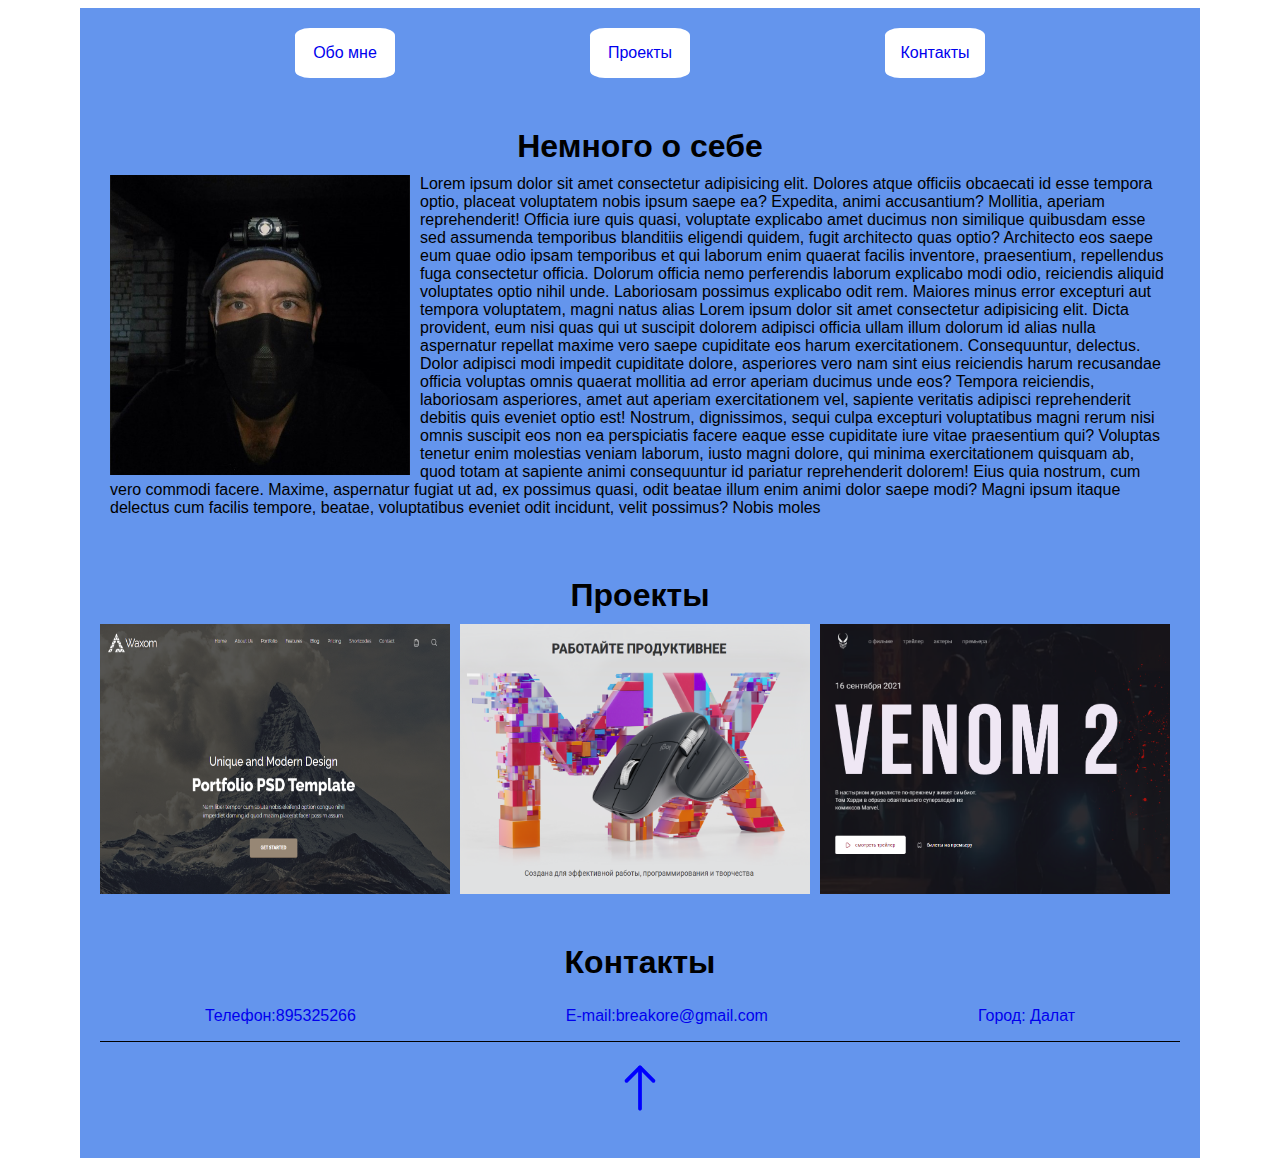
==== index.html @ 4a7ef6a8 "Begin" ====
<!DOCTYPE html>
<html lang="en">

<head>
  <meta charset="UTF-8">
  <meta http-equiv="X-UA-Compatible" content="IE=edge">
  <meta name="viewport" content="width=device-width, initial-scale=1.0">
  <title>Portfolio</title>
  <link rel="stylesheet" href="css/style.css">
</head>

<body>
  <main class="container">
    <header class="header">
      <ul class="header_menu">
        <li><a class="header_menu-list" href="#about">Обо мне</a></li>
        <li><a class="header_menu-list" href="#projects">Проекты</a></li>
        <li><a class="header_menu-list" href="#contacts">Контакты</a></li>
      </ul>
    </header>

    <h1 class="h1">Немного о себе</h1>
    <section class="About" id="about">
      <img class="about_img" align="left" src="img/Portrait.jpg" width="300" height="300" alt="">
      <span class="about_text">Lorem
        ipsum dolor sit amet consectetur adipisicing elit. Dolores atque officiis obcaecati
        id esse tempora
        optio, placeat voluptatem nobis ipsum saepe ea? Expedita, animi accusantium? Mollitia, aperiam reprehenderit!
        Officia iure quis quasi, voluptate explicabo amet ducimus non similique quibusdam esse sed assumenda temporibus
        blanditiis eligendi quidem, fugit architecto quas optio? Architecto eos saepe eum quae odio ipsam temporibus et
        qui laborum enim quaerat facilis inventore, praesentium, repellendus fuga consectetur officia. Dolorum officia
        nemo perferendis laborum explicabo modi odio, reiciendis aliquid voluptates optio nihil unde. Laboriosam
        possimus explicabo odit rem. Maiores minus error excepturi aut tempora voluptatem, magni natus alias
        Lorem ipsum dolor sit amet consectetur adipisicing elit. Dicta provident, eum nisi quas qui ut suscipit dolorem
        adipisci officia ullam illum dolorum id alias nulla aspernatur repellat maxime vero saepe cupiditate eos harum
        exercitationem. Consequuntur, delectus. Dolor adipisci modi impedit cupiditate dolore, asperiores vero nam sint
        eius reiciendis harum recusandae officia voluptas omnis quaerat mollitia ad error aperiam ducimus unde eos?
        Tempora reiciendis, laboriosam asperiores, amet aut aperiam exercitationem vel, sapiente veritatis adipisci
        reprehenderit debitis quis eveniet optio est! Nostrum, dignissimos, sequi culpa excepturi voluptatibus magni
        rerum nisi omnis suscipit eos non ea perspiciatis facere eaque esse cupiditate iure vitae praesentium qui?
        Voluptas tenetur enim molestias veniam laborum, iusto magni dolore, qui minima exercitationem quisquam ab, quod
        totam at sapiente animi consequuntur id pariatur reprehenderit dolorem! Eius quia nostrum, cum vero commodi
        facere. Maxime, aspernatur fugiat ut ad, ex possimus quasi, odit beatae illum enim animi dolor saepe modi? Magni
        ipsum itaque delectus cum facilis tempore, beatae, voluptatibus eveniet odit incidunt, velit possimus? Nobis
        moles</span>

    </section>

    <h1 class="h1">Проекты</h1>
    <section class="projects" id="projects">

      <div class="projects_projects"><a href="psd.html"><img src="img/project2.png" alt="" width="350"
            height="100%"></a>
      </div>
      <div class="projects_projects"><a href="mx.html"><img src="img/project1.png" alt="" width="350" height="100%"></a>
      </div>
      <div class="projects_projects"><a href="venom.html"><img src="img/project3.png" alt="" width="350"
            height="100%"></a>
      </div>
    </section>

    <h1 class="h1">Контакты</h1>
    <section class="contacts" id="contacts">

      <p><a class="header_menu-item" href="tel:895325266">Телефон:895325266</a></p>
      <p><a class="header_menu-item" href="mailto:breakore@gmail.com" target="_blank">E-mail:breakore@gmail.com</a></p>
      <p> <a class="header_menu-item" href="https://g.page/Crazyhousedl?share" target="_blank">Город: Далат</a></p>
    </section>

    <footer class="footer">
      <p>
        <a class="header_menu-item" href="#">
          <svg
            style="shape-rendering:geometricPrecision; text-rendering:geometricPrecision; image-rendering:optimizeQuality; fill-rule:evenodd; clip-rule:evenodd"
            viewBox="0 0 6.82666 6.82666" width="60px" fill="blue" xml:space="preserve"
            xmlns="http://www.w3.org/2000/svg" xmlns:xlink="http://www.w3.org/1999/xlink">


            <path class="fil0"
              d="M3.2 5.76c0,0.117819 0.0955157,0.213335 0.213335,0.213335 0.117819,0 0.213335,-0.0955157 0.213335,-0.213335l0 -4.69334c0,-0.117819 -0.0955157,-0.213335 -0.213335,-0.213335 -0.117819,0 -0.213335,0.0955157 -0.213335,0.213335l0 4.69334z" />
            <path class="fil0"
              d="M1.72962 2.4487c-0.0833031,0.0833031 -0.0833031,0.218366 0,0.301669 0.0833031,0.0833031 0.218366,0.0833031 0.301669,0l1.38204 -1.38204 1.38204 1.38204c0.0833031,0.0833031 0.218366,0.0833031 0.301669,0 0.0833031,-0.0833031 0.0833031,-0.218366 0,-0.301669l-1.53163 -1.53163 -0.00122835 -0.00125984c-0.083311,-0.083311 -0.21839,-0.083311 -0.301701,0l1.5748e-005 1.5748e-005 -1.53288 1.53287z" />

          </svg>
        </a>
      </p>
    </footer>
  </main>


</body>

</html>
---- css/style.css ----
body {
  background-color: white;
}

main {
  max-width: 1080px;
  width: 100%;
  margin: 0 auto;
  padding: 20px;
  background-color: cornflowerblue;
  font-family: Arial, Helvetica, sans-serif;
}

.header {}

.header_menu {
  display: flex;
  justify-content: space-evenly;
  list-style-type: none;
  /* border-bottom: 1px solid black; */
  height: auto;
  margin: 0;
}

.header_menu-list {
  width: 100px;
  height: 50px;
  display: flex;
  justify-content: center;
  align-items: center;
  text-decoration: none;
  /* border: 1px solid black; */
  border-radius: 15%;
  background-color: white;

}

.header_menu-list:hover {
  opacity: 0.5;
}

.header_menu:first-child {
  padding-left: 0px;
}

.header_menu-item {
  text-decoration: none;
  width: auto;
  width: 100px;
  height: 60px;
}

.About {

  padding: 0 10px 10px 10px;
}

.about_img {
  margin: 0 10px 0 0;
}

.about_text {}

.h1 {
  width: 100%;
  text-align: center;
  padding: 50px 0 10px 0;
  margin: 0;
}

.projects {
  display: grid;
  /* grid-template-columns: 1fr 1fr 1fr; */
  grid-template-columns: repeat(auto-fit, 350px);
  grid-gap: 10px;

}

.projects_projects {}

.projects_projects:hover {
  opacity: 0.5;
}

.contacts {
  display: flex;
  justify-content: space-around;
}

.footer {
  border-top: 1px solid black;
  text-align: center;
}

.back {
  text-align: center;
}

@media (max-width: 576px) {

  .contacts {
    flex-direction: column;
    align-items: center;
  }
}
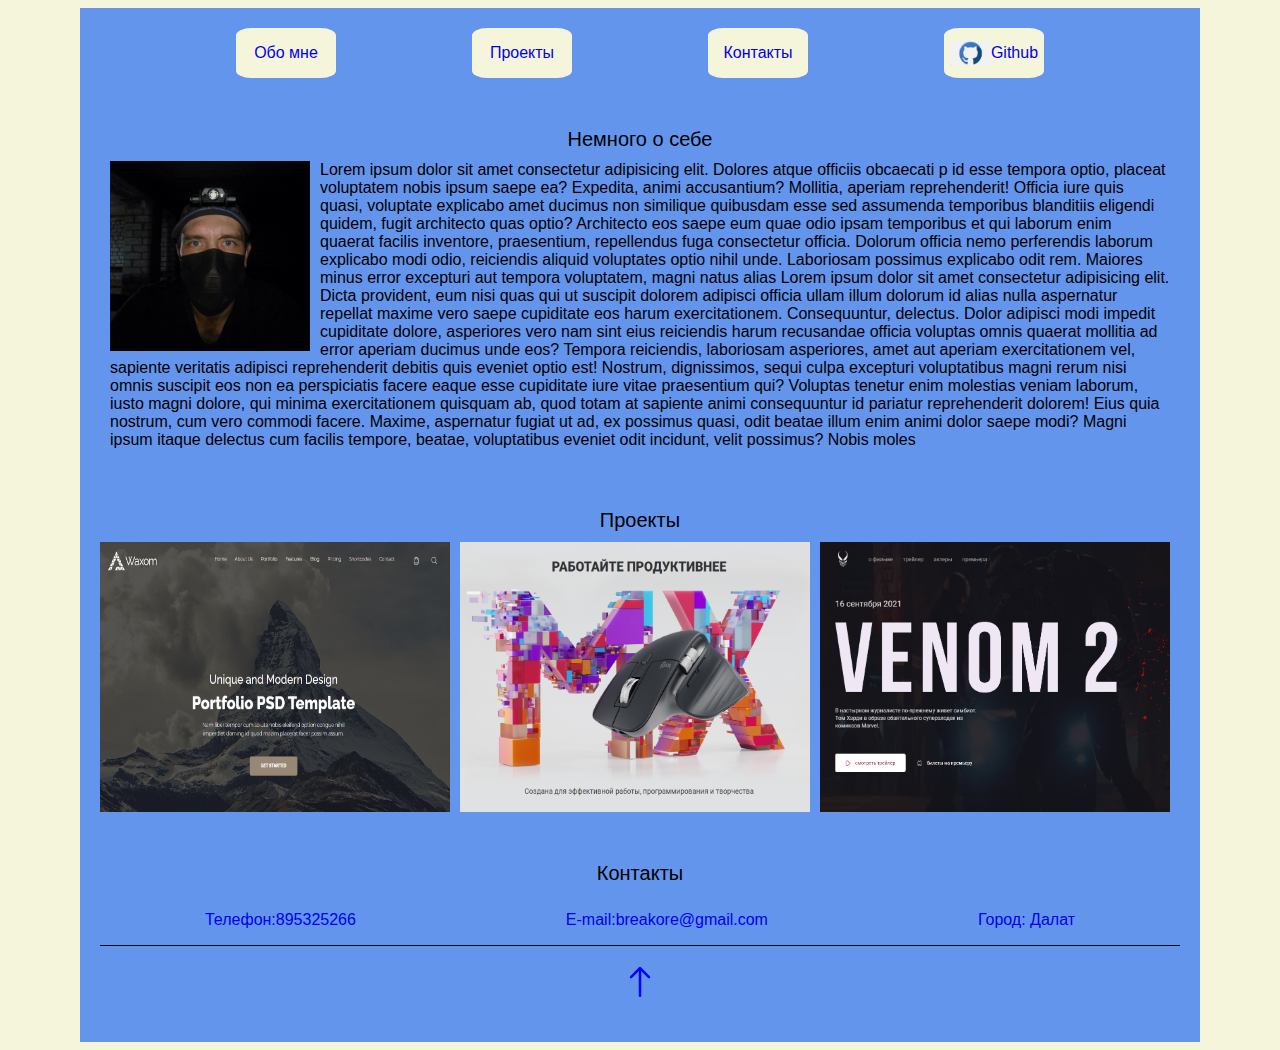
==== commit 2612ded6: "12" ====
--- a/index.html
+++ b/index.html
@@ -16,15 +16,18 @@
         <li><a class="header_menu-list" href="#about">Обо мне</a></li>
         <li><a class="header_menu-list" href="#projects">Проекты</a></li>
         <li><a class="header_menu-list" href="#contacts">Контакты</a></li>
+        <li><a class="header_menu-list" href="https://github.com/breakore?tab=repositories" target="_blank"> <img
+              class="img_git" src="/img/git.png" width="41px" alt="">Github</a>
+        </li>
       </ul>
     </header>
 
-    <h1 class="h1">Немного о себе</h1>
+    <p class="h1">Немного о себе</p>
     <section class="About" id="about">
-      <img class="about_img" align="left" src="img/Portrait.jpg" width="300" height="300" alt="">
+      <img class="about_img" align="left" src="img/Portrait.jpg" width="200" height="auto" alt="">
       <span class="about_text">Lorem
         ipsum dolor sit amet consectetur adipisicing elit. Dolores atque officiis obcaecati
-        id esse tempora
+        p id esse tempora
         optio, placeat voluptatem nobis ipsum saepe ea? Expedita, animi accusantium? Mollitia, aperiam reprehenderit!
         Officia iure quis quasi, voluptate explicabo amet ducimus non similique quibusdam esse sed assumenda temporibus
         blanditiis eligendi quidem, fugit architecto quas optio? Architecto eos saepe eum quae odio ipsam temporibus et
@@ -46,7 +49,7 @@
 
     </section>
 
-    <h1 class="h1">Проекты</h1>
+    <p class="h1">Проекты</p>
     <section class="projects" id="projects">
 
       <div class="projects_projects"><a href="psd.html"><img src="img/project2.png" alt="" width="350"
@@ -59,7 +62,7 @@
       </div>
     </section>
 
-    <h1 class="h1">Контакты</h1>
+    <p class="h1">Контакты</p>
     <section class="contacts" id="contacts">
 
       <p><a class="header_menu-item" href="tel:895325266">Телефон:895325266</a></p>
@@ -72,7 +75,7 @@
         <a class="header_menu-item" href="#">
           <svg
             style="shape-rendering:geometricPrecision; text-rendering:geometricPrecision; image-rendering:optimizeQuality; fill-rule:evenodd; clip-rule:evenodd"
-            viewBox="0 0 6.82666 6.82666" width="60px" fill="blue" xml:space="preserve"
+            viewBox="0 0 6.82666 6.82666" width="40px" fill="blue" xml:space="preserve"
             xmlns="http://www.w3.org/2000/svg" xmlns:xlink="http://www.w3.org/1999/xlink">
 
 
--- a/css/style.css
+++ b/css/style.css
@@ -1,5 +1,5 @@
 body {
-  background-color: white;
+  background-color: beige;
 }
 
 main {
@@ -10,6 +10,8 @@
   background-color: cornflowerblue;
   font-family: Arial, Helvetica, sans-serif;
 }
+
+
 
 .header {}
 
@@ -31,8 +33,7 @@
   text-decoration: none;
   /* border: 1px solid black; */
   border-radius: 15%;
-  background-color: white;
-
+  background-color: beige;
 }
 
 .header_menu-list:hover {
@@ -66,6 +67,7 @@
   text-align: center;
   padding: 50px 0 10px 0;
   margin: 0;
+  font-size: 20px;
 }
 
 .projects {
@@ -77,6 +79,22 @@
 }
 
 .projects_projects {}
+
+.projects_container {
+  display: flex;
+}
+
+.projects_text {
+  margin-left: 10px;
+}
+
+.projects_img {}
+
+.projects_img:hover {
+  padding-top: 10px;
+  transition: 1s;
+  transform: scale(1.4);
+}
 
 .projects_projects:hover {
   opacity: 0.5;
@@ -102,4 +120,15 @@
     flex-direction: column;
     align-items: center;
   }
+
+  .header_menu {
+    flex-direction: column;
+    align-items: center;
+  }
+
+  .header_menu-list {
+    margin: 0;
+    margin-top: 4px;
+    width: 350px;
+  }
 }